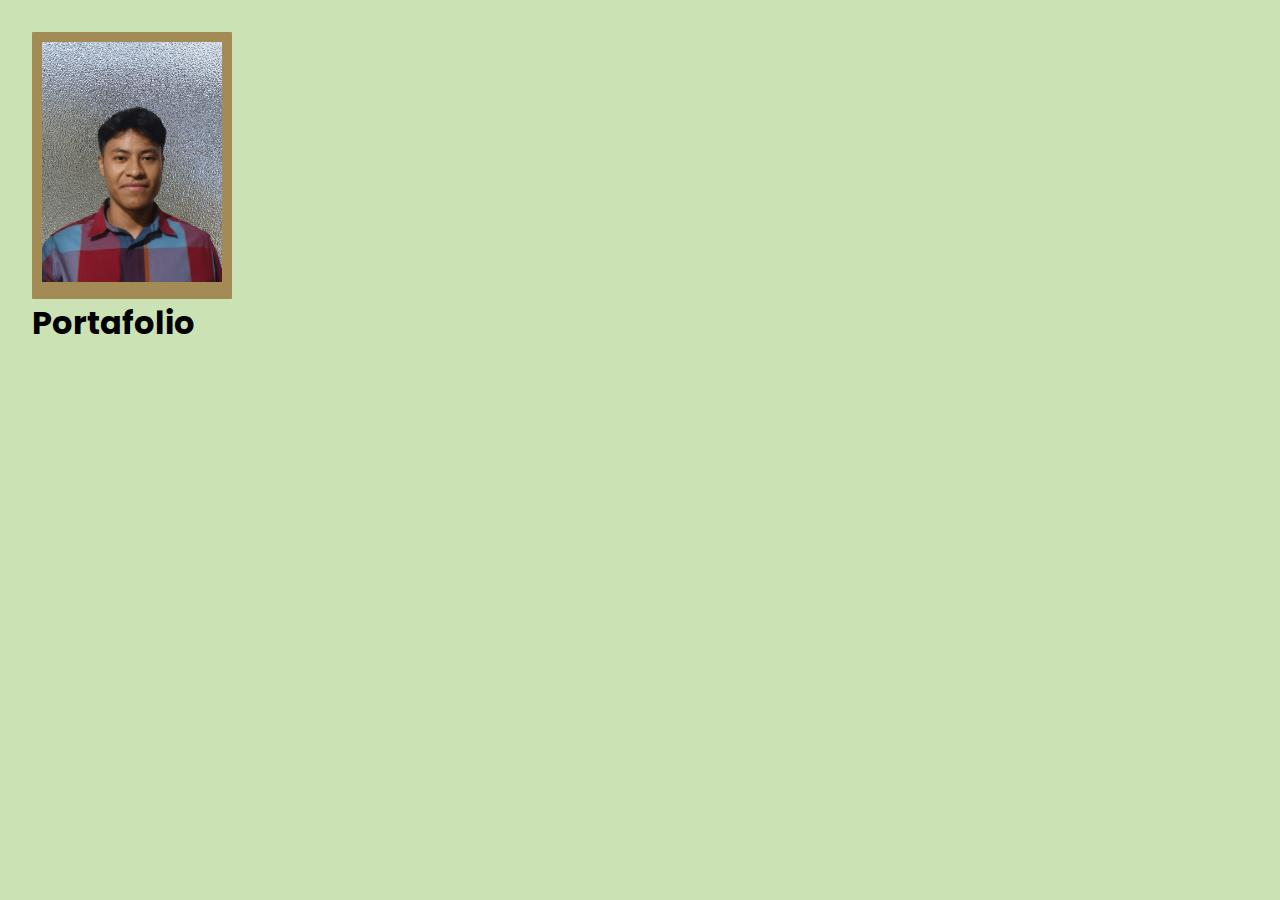
==== Tareas/Tarea 1/index.html @ 0747b0ce "[Tarea 1] Add: Pagina index del sitio web, archivo de estilos css y fotografia" ====
<!DOCTYPE html>
<html lang="en">
  <head>
    <meta charset="UTF-8" />
    <meta name="viewport" content="width=device-width, initial-scale=1.0" />
    <link rel="preconnect" href="https://fonts.googleapis.com" />
    <link rel="preconnect" href="https://fonts.gstatic.com" crossorigin />
    <link
      href="https://fonts.googleapis.com/css2?family=Poppins:ital,wght@0,100;0,200;0,300;0,400;0,500;0,600;0,700;0,800;0,900;1,100;1,200;1,300;1,400;1,500;1,600;1,700;1,800;1,900&display=swap"
      rel="stylesheet"
    />
    <link rel="stylesheet" href="styles.css" />
    <title>Portafolio</title>
  </head>
  <body>
    <div class="container">
      <header id="header">
        <div class="img-container">
          <img src="images/profile.png" alt="" width="400px" height="500px" />
        </div>
        <h1>Portafolio</h1>
      </header>
    </div>
  </body>
</html>
---- Tareas/Tarea 1/styles.css ----
* {
  margin: 0;
  padding: 0;
  box-sizing: border-box;
}

body {
  background-color: #cbe2b5;
  font-family: "Poppins", sans-serif;
  font-weight: 900;
  font-style: normal;
}

.container {
  margin: 2rem 2rem 0;
  width: max-content;
}

.img-container {
  width: 100%;
  max-width: 200px;
  height: auto;
  padding: 10px;
  border: none;
  border-radius: 1px;
  background-color: #a28b55;
}

.img-container img {
  width: 100%;
  height: auto;
  object-fit: cover;
}
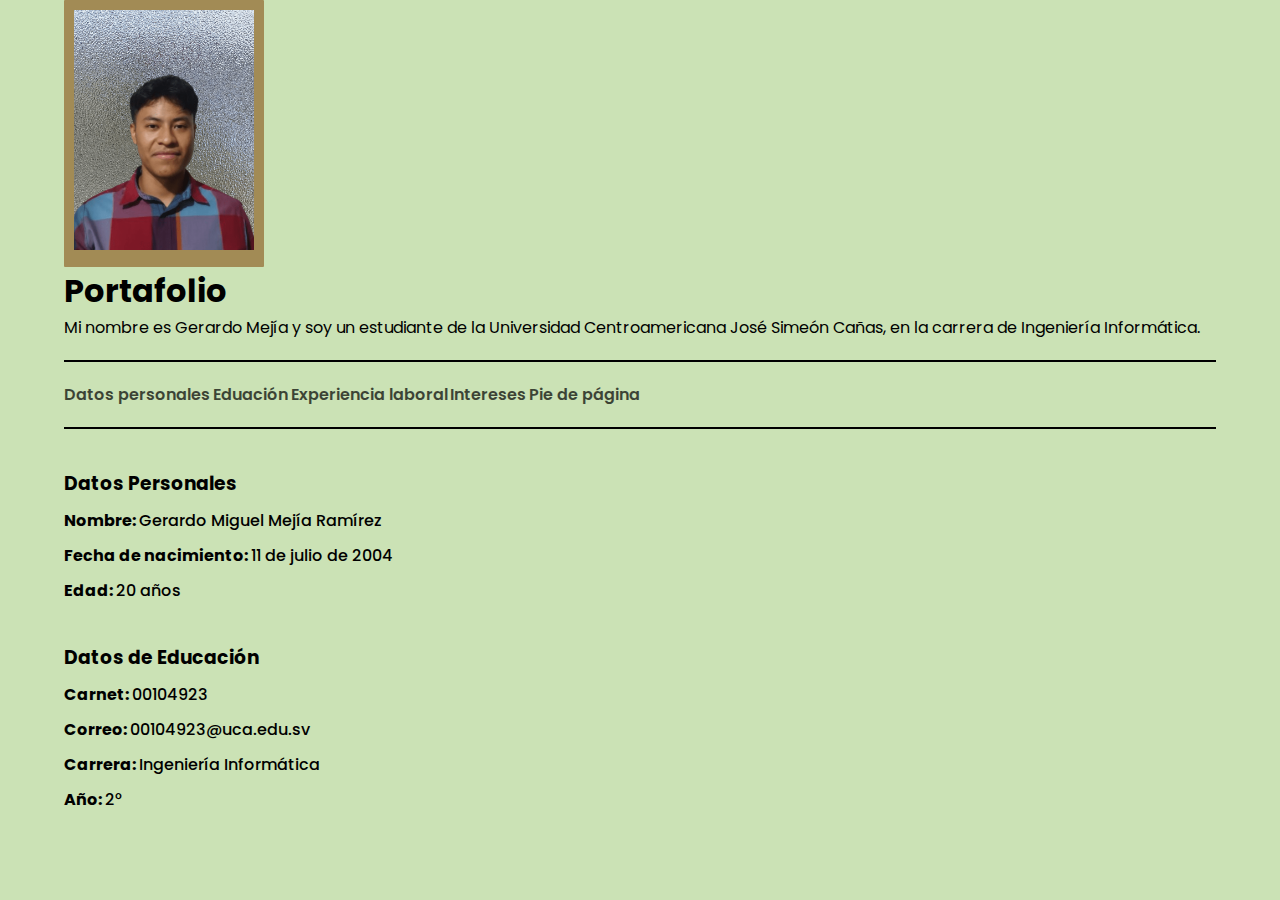
==== commit 978788a8: "[Tarea 1] Add: Contenido de la seccion de personal y educacion" ====
--- a/Tareas/Tarea 1/index.html
+++ b/Tareas/Tarea 1/index.html
@@ -19,7 +19,64 @@
           <img src="images/profile.png" alt="" width="400px" height="500px" />
         </div>
         <h1>Portafolio</h1>
+        <div class="little-descrip">
+          <p>
+            Mi nombre es Gerardo Mejía y soy un estudiante de la Universidad
+            Centroamericana José Simeón Cañas, en la carrera de Ingeniería
+            Informática.
+          </p>
+        </div>
+        <nav id="nav">
+          <div class="menu">
+            <ul>
+              <li><a href="">Datos personales</a></li>
+              <li><a href="">Eduación</a></li>
+              <li><a href="">Experiencia laboral</a></li>
+              <li><a href="">Intereses</a></li>
+              <li><a href="">Pie de página</a></li>
+            </ul>
+          </div>
+        </nav>
       </header>
+
+      <section id="personal-data">
+        <article class="content">
+          <h3>Datos Personales</h3>
+
+          <ul>
+            <li>
+              <p><strong>Nombre: </strong>Gerardo Miguel Mejía Ramírez</p>
+            </li>
+            <li>
+              <p><strong>Fecha de nacimiento: </strong>11 de julio de 2004</p>
+            </li>
+            <li>
+              <p><strong>Edad: </strong>20 años</p>
+            </li>
+          </ul>
+        </article>
+      </section>
+
+      <section id="eduacion">
+        <article class="content">
+          <h3>Datos de Educación</h3>
+
+          <ul>
+            <li>
+              <p><strong>Carnet: </strong>00104923</p>
+            </li>
+            <li>
+              <p><strong>Correo: </strong>00104923@uca.edu.sv</p>
+            </li>
+            <li>
+              <p><strong>Carrera: </strong>Ingeniería Informática</p>
+            </li>
+            <li>
+              <p><strong>Año: </strong>2°</p>
+            </li>
+          </ul>
+        </article>
+      </section>
     </div>
   </body>
 </html>
--- a/Tareas/Tarea 1/styles.css
+++ b/Tareas/Tarea 1/styles.css
@@ -11,9 +11,14 @@
   font-style: normal;
 }
 
+li {
+  list-style: none;
+  margin: 10px 0;
+}
+
 .container {
-  margin: 2rem 2rem 0;
-  width: max-content;
+  margin: auto;
+  width: 90%;
 }
 
 .img-container {
@@ -31,3 +36,49 @@
   height: auto;
   object-fit: cover;
 }
+
+#header p {
+  font-weight: 400;
+}
+
+#nav {
+  width: 100%;
+  border-bottom: 2px solid black;
+  border-top: 2px solid black;
+  margin: 20px auto;
+}
+
+#nav > div {
+  width: 100%;
+}
+
+#nav ul li {
+  font-weight: 600;
+}
+
+#nav ul {
+  display: flex;
+  width: 50%;
+  justify-content: space-between;
+  padding: 10px 0;
+}
+
+#nav ul li a {
+  text-decoration: none;
+  color: black;
+  opacity: 0.7;
+}
+
+#nav ul li:hover a {
+  opacity: 1;
+  cursor: pointer;
+  transition: 0.6s;
+}
+
+section {
+  margin: 40px 0;
+}
+
+section article ul li > p {
+  font-weight: 500;
+}
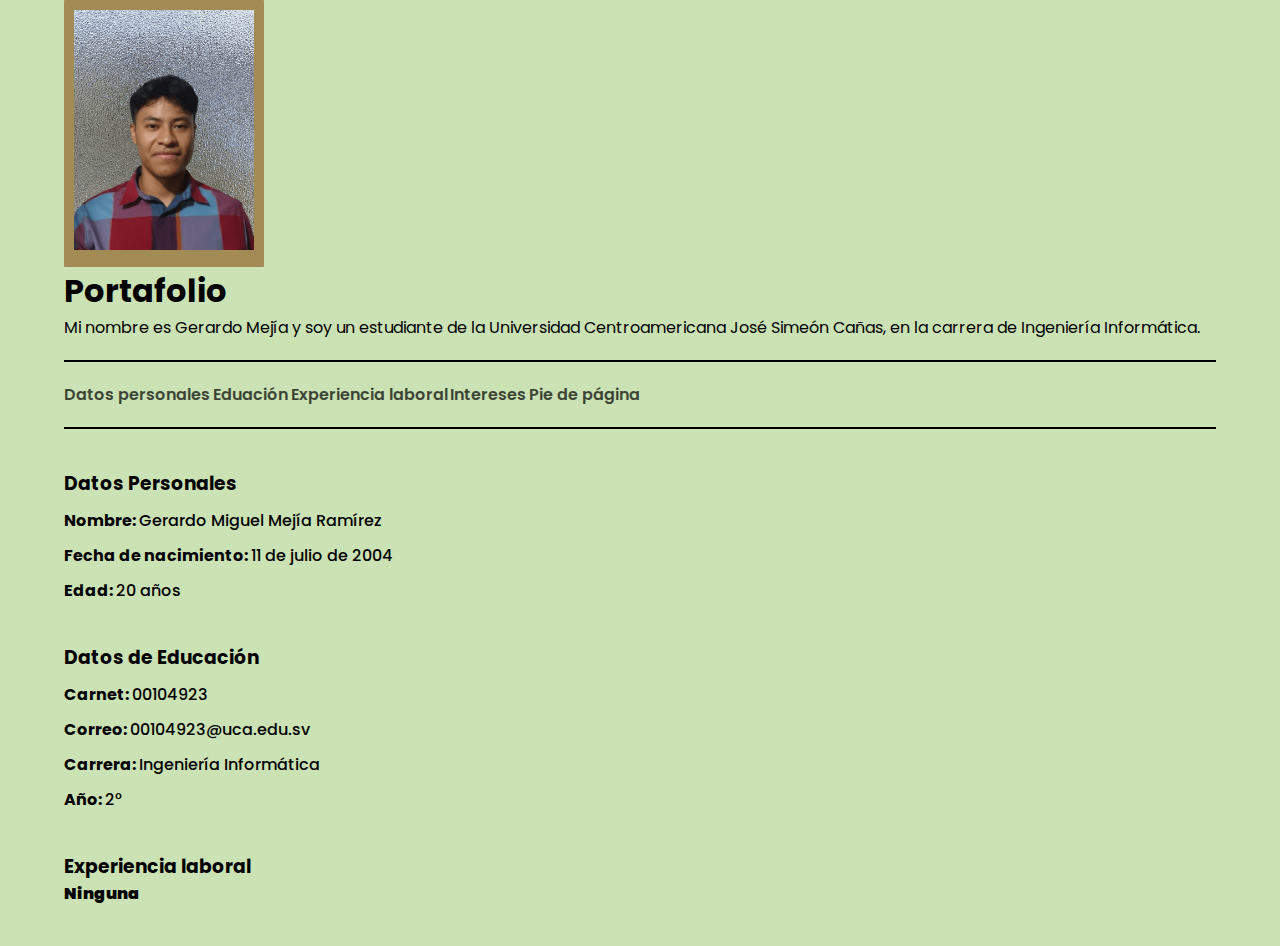
==== commit 6955900c: "[Tarea 1] Add: Contenido de la seccion experiencia laboral" ====
--- a/Tareas/Tarea 1/index.html
+++ b/Tareas/Tarea 1/index.html
@@ -77,6 +77,13 @@
           </ul>
         </article>
       </section>
+
+      <section id="laboral">
+        <article class="content">
+          <h3>Experiencia laboral</h3>
+          <p>Ninguna</p>
+        </article>
+      </section>
     </div>
   </body>
 </html>
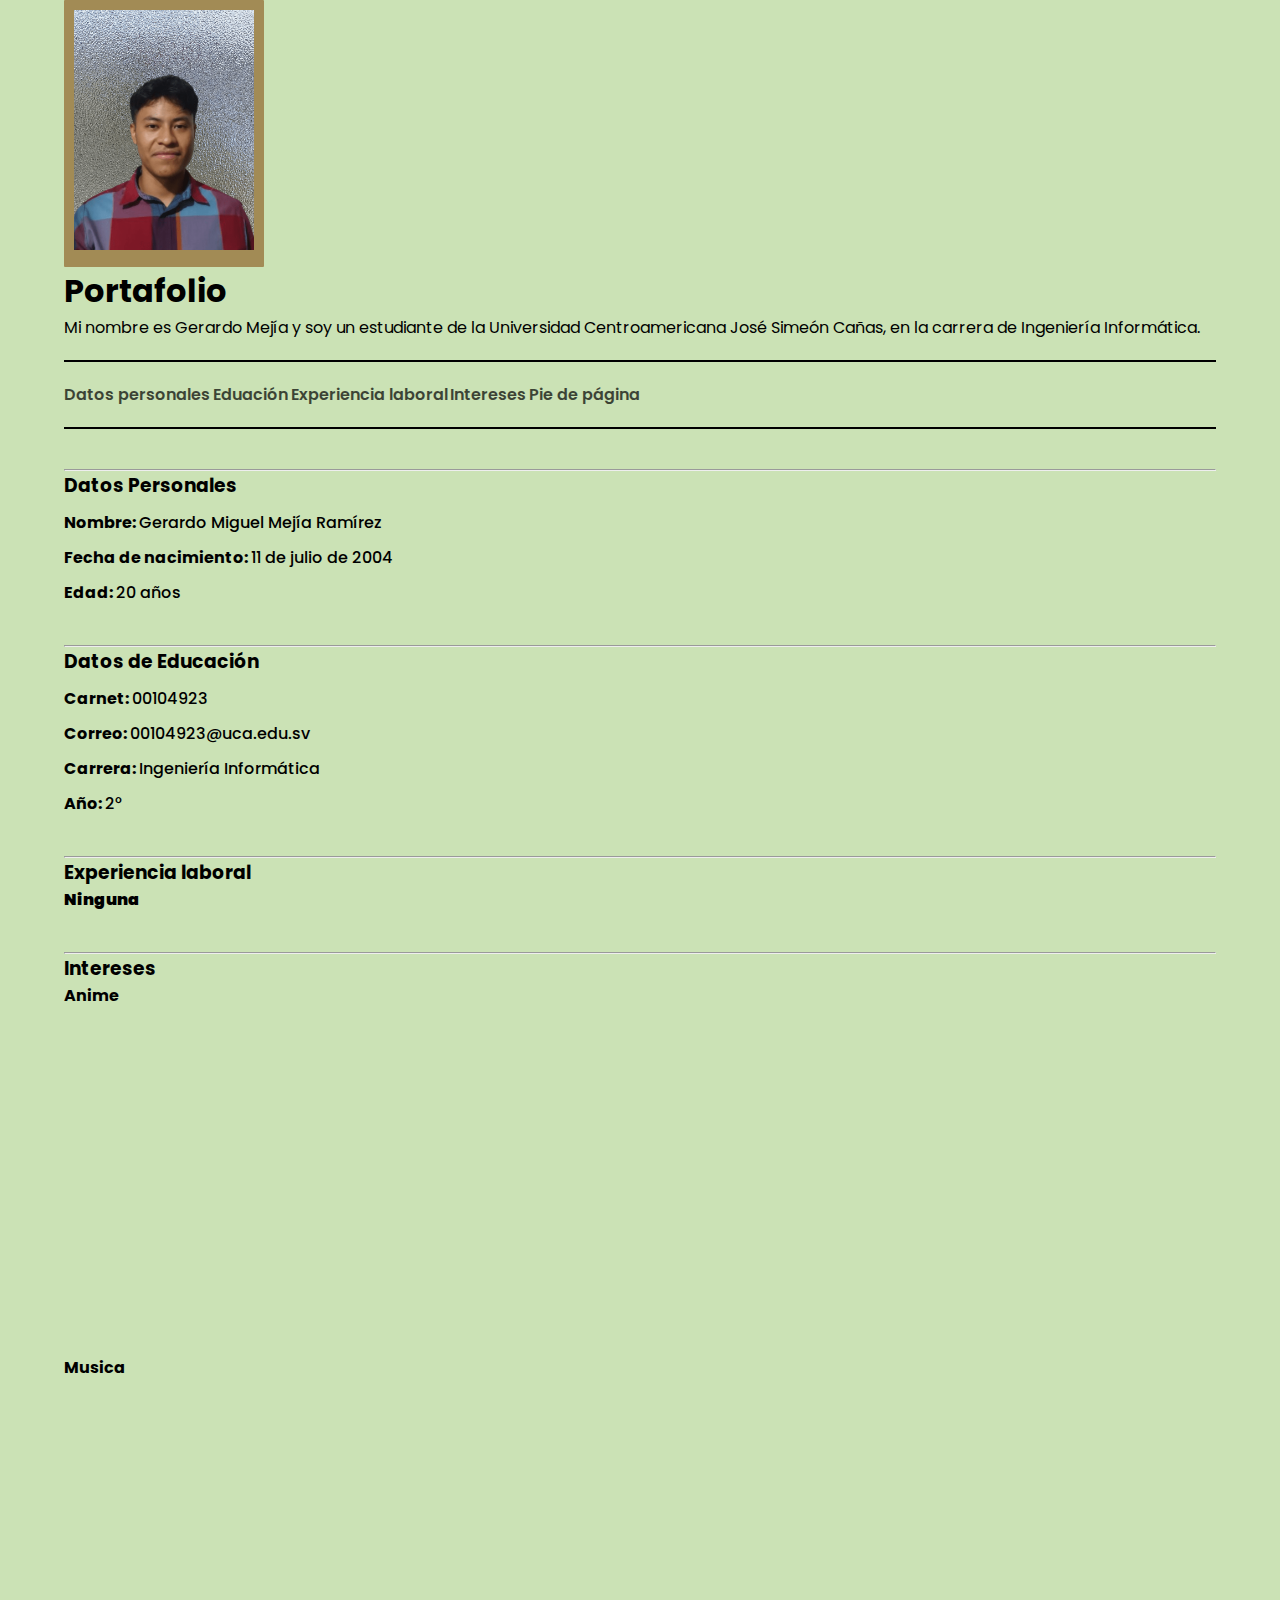
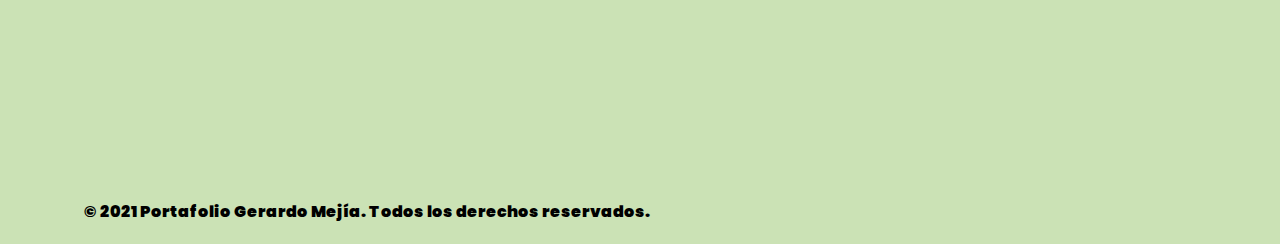
==== commit e6a15a77: "[Tarea 1] Add: Seccion de intereses y contenido multimedia" ====
--- a/Tareas/Tarea 1/index.html
+++ b/Tareas/Tarea 1/index.html
@@ -40,6 +40,7 @@
       </header>
 
       <section id="personal-data">
+        <hr />
         <article class="content">
           <h3>Datos Personales</h3>
 
@@ -58,6 +59,7 @@
       </section>
 
       <section id="eduacion">
+        <hr />
         <article class="content">
           <h3>Datos de Educación</h3>
 
@@ -79,11 +81,50 @@
       </section>
 
       <section id="laboral">
+        <hr />
         <article class="content">
           <h3>Experiencia laboral</h3>
           <p>Ninguna</p>
         </article>
       </section>
+
+      <section id="likes">
+        <hr />
+        <h3>Intereses</h3>
+        <article class="content anime">
+          <h4>Anime</h4>
+          <iframe
+            width="560"
+            height="315"
+            src="https://www.youtube.com/embed/scPBmrzdD0g?si=oInFBODc6zc9VfwX"
+            title="YouTube video player"
+            frameborder="0"
+            allow="accelerometer; autoplay; clipboard-write; encrypted-media; gyroscope; picture-in-picture; web-share"
+            referrerpolicy="strict-origin-when-cross-origin"
+            allowfullscreen
+          ></iframe>
+        </article>
+        <br />
+        <article class="content anime">
+          <h4>Musica</h4>
+          <iframe
+            style="border-radius: 12px"
+            src="https://open.spotify.com/embed/playlist/0nz3cRJG7ZdCzdWQmIPp56?utm_source=generator"
+            width="40%"
+            height="352"
+            frameborder="0"
+            allowfullscreen=""
+            allow="autoplay; clipboard-write; encrypted-media; fullscreen; picture-in-picture"
+            loading="lazy"
+          ></iframe>
+        </article>
+      </section>
+
+      <footer>
+        <p>
+          &copy; 2021 Portafolio Gerardo Mejía. Todos los derechos reservados.
+        </p>
+      </footer>
     </div>
   </body>
 </html>
--- a/Tareas/Tarea 1/styles.css
+++ b/Tareas/Tarea 1/styles.css
@@ -82,3 +82,7 @@
 section article ul li > p {
   font-weight: 500;
 }
+
+footer {
+  padding: 20px;
+}
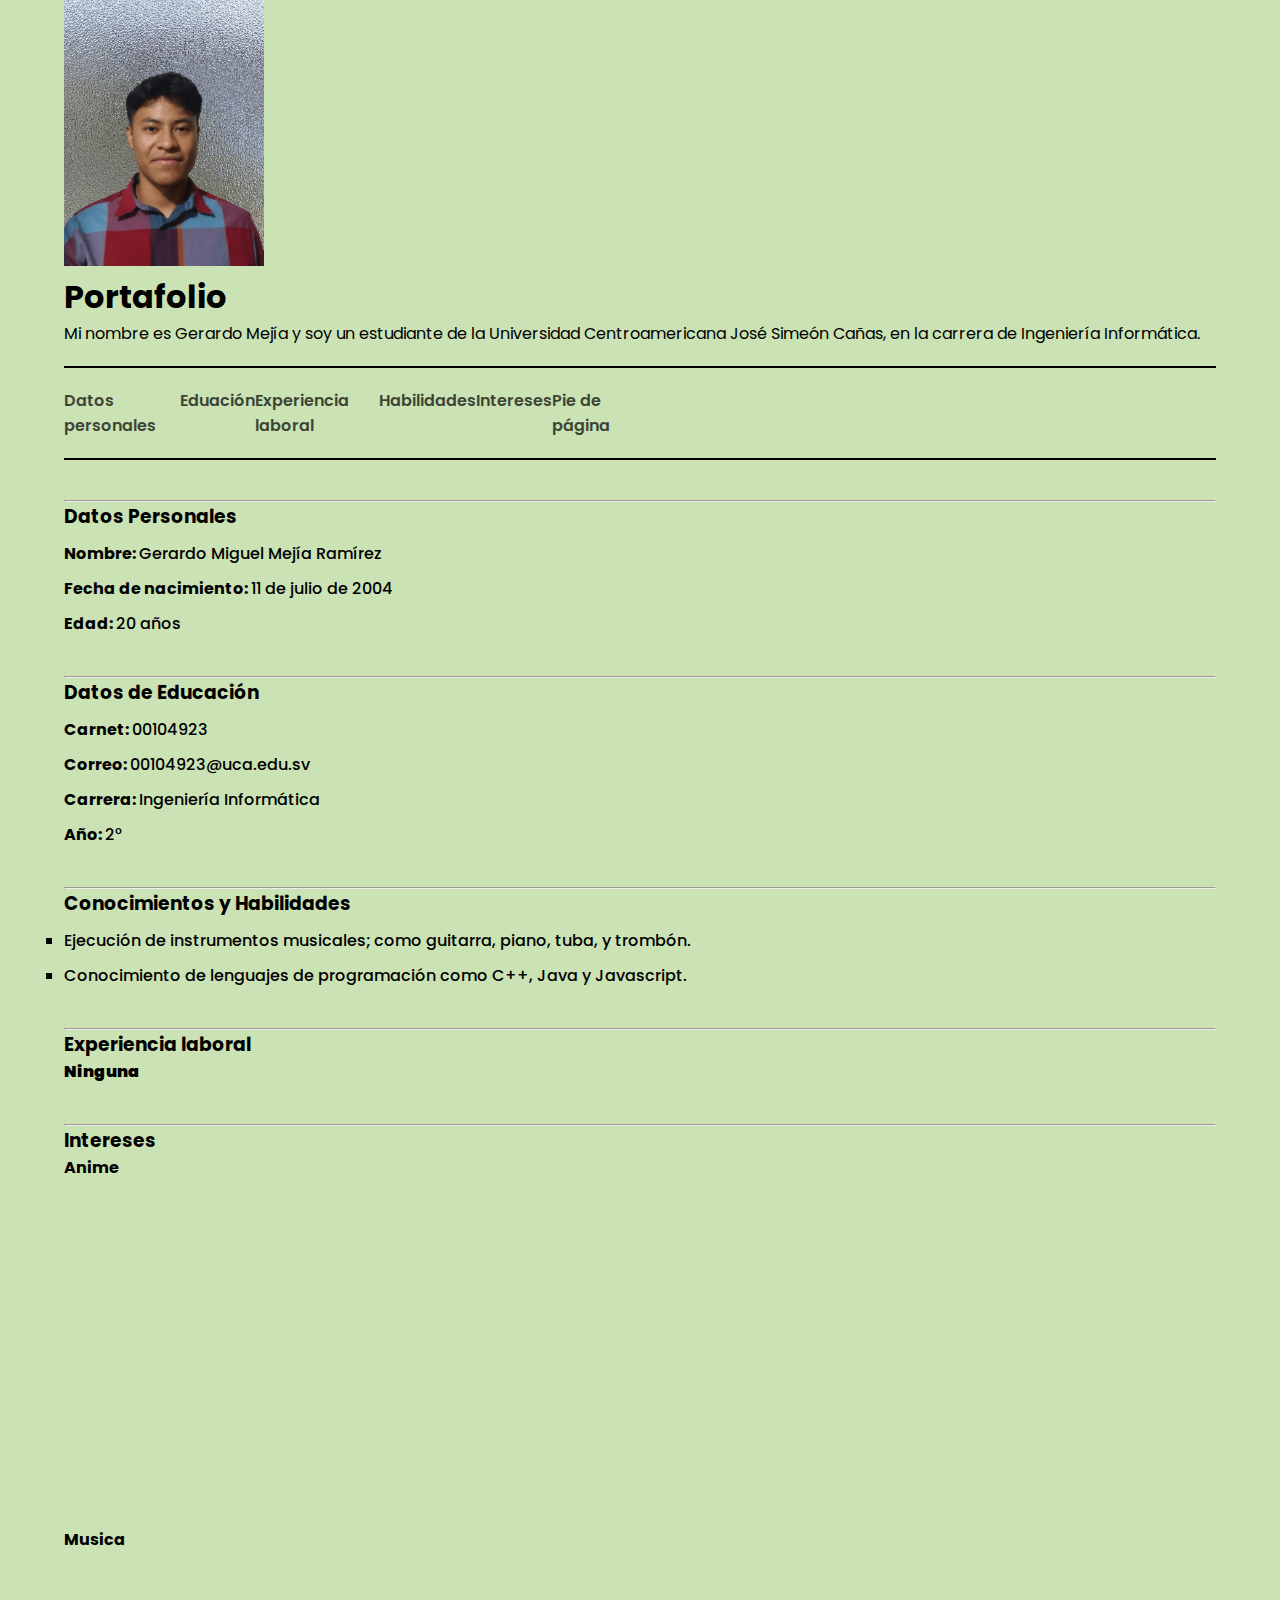
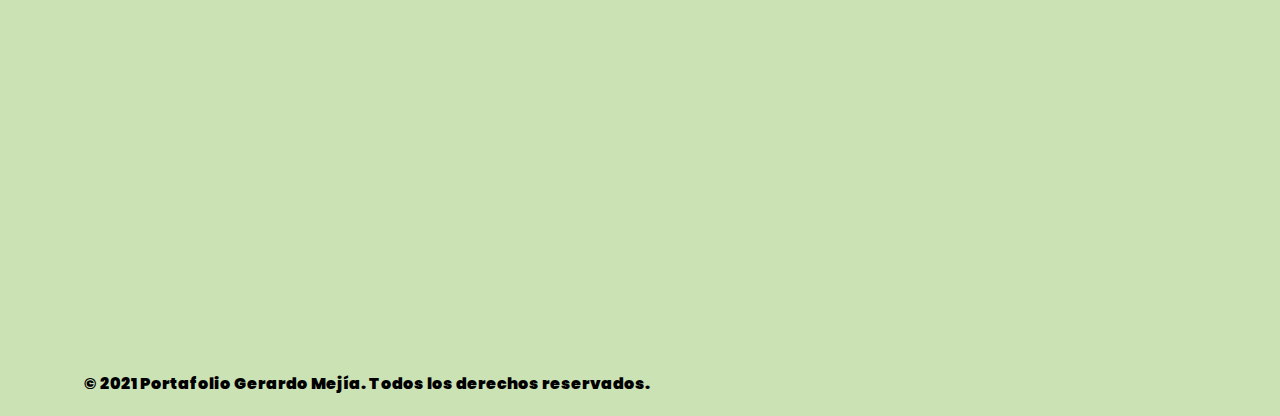
==== commit 1e3e0005: "[Tarea 1] Add: Seccion de conocimiento y habilidades, tambien se agrego enlaces a menu de la pagina" ====
--- a/Tareas/Tarea 1/index.html
+++ b/Tareas/Tarea 1/index.html
@@ -29,11 +29,12 @@
         <nav id="nav">
           <div class="menu">
             <ul>
-              <li><a href="">Datos personales</a></li>
-              <li><a href="">Eduación</a></li>
-              <li><a href="">Experiencia laboral</a></li>
-              <li><a href="">Intereses</a></li>
-              <li><a href="">Pie de página</a></li>
+              <li><a href="#personal-data">Datos personales</a></li>
+              <li><a href="#educacion">Eduación</a></li>
+              <li><a href="#laboral">Experiencia laboral</a></li>
+              <li><a href="#knowledge">Habilidades</a></li>
+              <li><a href="#likes">Intereses</a></li>
+              <li><a href="#footer">Pie de página</a></li>
             </ul>
           </div>
         </nav>
@@ -58,7 +59,7 @@
         </article>
       </section>
 
-      <section id="eduacion">
+      <section id="educacion">
         <hr />
         <article class="content">
           <h3>Datos de Educación</h3>
@@ -75,6 +76,28 @@
             </li>
             <li>
               <p><strong>Año: </strong>2°</p>
+            </li>
+          </ul>
+        </article>
+      </section>
+
+      <section id="knowledge">
+        <hr />
+        <article class="content">
+          <h3>Conocimientos y Habilidades</h3>
+
+          <ul>
+            <li>
+              <p>
+                Ejecución de instrumentos musicales; como guitarra, piano, tuba,
+                y trombón.
+              </p>
+            </li>
+            <li>
+              <p>
+                Conocimiento de lenguajes de programación como C++, Java y
+                Javascript.
+              </p>
             </li>
           </ul>
         </article>
@@ -120,7 +143,7 @@
         </article>
       </section>
 
-      <footer>
+      <footer id="footer">
         <p>
           &copy; 2021 Portafolio Gerardo Mejía. Todos los derechos reservados.
         </p>
--- a/Tareas/Tarea 1/styles.css
+++ b/Tareas/Tarea 1/styles.css
@@ -25,10 +25,6 @@
   width: 100%;
   max-width: 200px;
   height: auto;
-  padding: 10px;
-  border: none;
-  border-radius: 1px;
-  background-color: #a28b55;
 }
 
 .img-container img {
@@ -86,3 +82,7 @@
 footer {
   padding: 20px;
 }
+
+#knowledge > article ul li {
+  list-style: square;
+}
